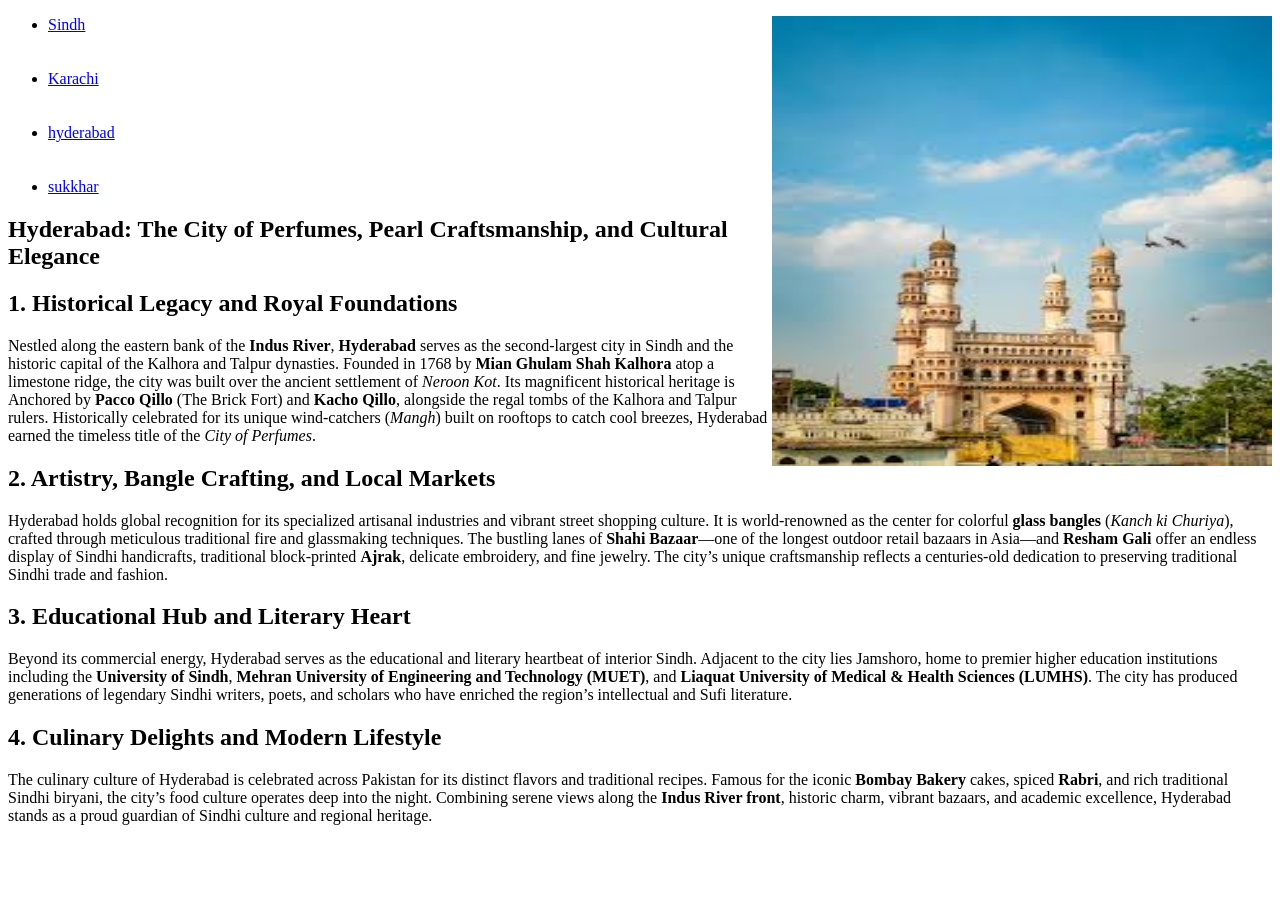
==== hyderabad.html @ 89127263 "Add files via upload" ====
<!DOCTYPE html>
<html lang="en">
<head>
    <meta charset="UTF-8">
    <meta name="viewport" content="width=device-width, initial-scale=1.0">
    <title>hyderabad</title>
</head>
<body>
  <img src="./hyderabad image.jpg" alt="hyderabad" height="450" width="500" align="right">
    <ul>
        <li><a href="./index.html">Sindh</a></li>
        <br>
        <br>
        <li><a href="./karachi.html">Karachi</a></li>
        <br>
        <br>
        <li><a href="./hyderabad.html">hyderabad</a></li>
        <br>
        <br>
        <li><a href="./sukkhar.html">sukkhar</a></li>
    </ul>
    <article class="hyderabad-full-article">
  <h1>Hyderabad: The City of Perfumes, Pearl Craftsmanship, and Cultural Elegance</h1>

  <section class="content-block">
    <h2>1. Historical Legacy and Royal Foundations</h2>
    <p>
      Nestled along the eastern bank of the <strong>Indus River</strong>, <strong>Hyderabad</strong> serves as the second-largest city in Sindh and the historic capital of the Kalhora and Talpur dynasties. Founded in 1768 by <strong>Mian Ghulam Shah Kalhora</strong> atop a limestone ridge, the city was built over the ancient settlement of <em>Neroon Kot</em>. Its magnificent historical heritage is Anchored by <strong>Pacco Qillo</strong> (The Brick Fort) and <strong>Kacho Qillo</strong>, alongside the regal tombs of the Kalhora and Talpur rulers. Historically celebrated for its unique wind-catchers (<em>Mangh</em>) built on rooftops to catch cool breezes, Hyderabad earned the timeless title of the <em>City of Perfumes</em>.
    </p>
  </section>

  <section class="content-block">
    <h2>2. Artistry, Bangle Crafting, and Local Markets</h2>
    <p>
      Hyderabad holds global recognition for its specialized artisanal industries and vibrant street shopping culture. It is world-renowned as the center for colorful <strong>glass bangles</strong> (<em>Kanch ki Churiya</em>), crafted through meticulous traditional fire and glassmaking techniques. The bustling lanes of <strong>Shahi Bazaar</strong>—one of the longest outdoor retail bazaars in Asia—and <strong>Resham Gali</strong> offer an endless display of Sindhi handicrafts, traditional block-printed <strong>Ajrak</strong>, delicate embroidery, and fine jewelry. The city’s unique craftsmanship reflects a centuries-old dedication to preserving traditional Sindhi trade and fashion.
    </p>
  </section>

  <section class="content-block">
    <h2>3. Educational Hub and Literary Heart</h2>
    <p>
      Beyond its commercial energy, Hyderabad serves as the educational and literary heartbeat of interior Sindh. Adjacent to the city lies Jamshoro, home to premier higher education institutions including the <strong>University of Sindh</strong>, <strong>Mehran University of Engineering and Technology (MUET)</strong>, and <strong>Liaquat University of Medical & Health Sciences (LUMHS)</strong>. The city has produced generations of legendary Sindhi writers, poets, and scholars who have enriched the region’s intellectual and Sufi literature.
    </p>
  </section>

  <section class="content-block">
    <h2>4. Culinary Delights and Modern Lifestyle</h2>
    <p>
      The culinary culture of Hyderabad is celebrated across Pakistan for its distinct flavors and traditional recipes. Famous for the iconic <strong>Bombay Bakery</strong> cakes, spiced <strong>Rabri</strong>, and rich traditional Sindhi biryani, the city’s food culture operates deep into the night. Combining serene views along the <strong>Indus River front</strong>, historic charm, vibrant bazaars, and academic excellence, Hyderabad stands as a proud guardian of Sindhi culture and regional heritage.
    </p>
  </section>
</article>
</body>
</html>
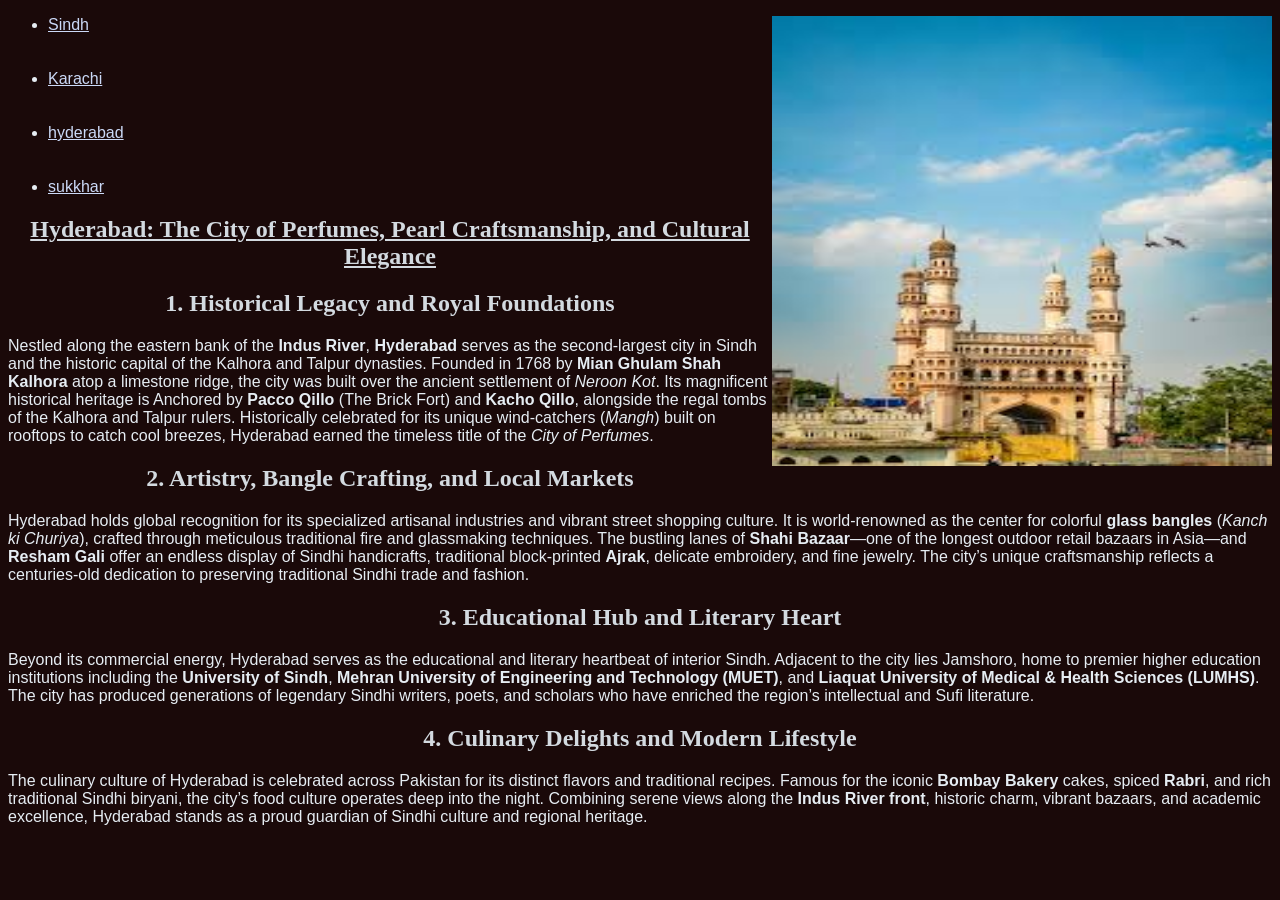
==== commit 5e82d825: "Add files via upload" ====
--- a/hyderabad.html
+++ b/hyderabad.html
@@ -4,8 +4,9 @@
     <meta charset="UTF-8">
     <meta name="viewport" content="width=device-width, initial-scale=1.0">
     <title>hyderabad</title>
+    <link rel="stylesheet" href="style.css">
 </head>
-<body>
+<body class="hyderabad">
   <img src="./hyderabad image.jpg" alt="hyderabad" height="450" width="500" align="right">
     <ul>
         <li><a href="./index.html">Sindh</a></li>
@@ -20,7 +21,7 @@
         <li><a href="./sukkhar.html">sukkhar</a></li>
     </ul>
     <article class="hyderabad-full-article">
-  <h1>Hyderabad: The City of Perfumes, Pearl Craftsmanship, and Cultural Elegance</h1>
+  <h1><u>Hyderabad: The City of Perfumes, Pearl Craftsmanship, and Cultural Elegance</u></h1>
 
   <section class="content-block">
     <h2>1. Historical Legacy and Royal Foundations</h2>
--- a/style.css
+++ b/style.css
@@ -0,0 +1,52 @@
+h1, h2 {
+    color: #d3dae0;
+    font-family: 'Georgia', serif;
+    text-align: center;
+    margin-top: 20px;
+}
+body {
+    background-color: rgb(32, 109, 86);
+    color: #fff;
+     font-family: "Roboto", sans-serif;
+  font-optical-sizing: auto;
+  font-weight: 400;
+  font-style: normal;
+  font-variation-settings:
+    "wdth" 100;
+}
+.karachi{
+    background-color: #461313;
+    color: #fff;
+     font-family: "Roboto", sans-serif;
+  font-optical-sizing: auto;
+  font-weight: 400;
+  font-style: normal;
+  font-variation-settings:
+    "wdth" 100;
+}
+.hyderabad{
+    background-color: #1A0909;
+    color: #E6EDF3;
+     font-family: "Roboto", sans-serif;
+  font-optical-sizing: auto;
+  font-weight: 400;
+  font-style: normal;
+  font-variation-settings:
+    "wdth" 100;
+}
+.sukkhar{
+    background-color: #330e0e;
+    color: #affa84;
+     
+     font-family: "Roboto", sans-serif;
+  font-optical-sizing: auto;
+  font-weight: 400;
+  font-style: normal;
+  font-variation-settings:
+    "wdth" 100;
+}
+a{
+    color: #cbd9f7;
+    
+}
+
